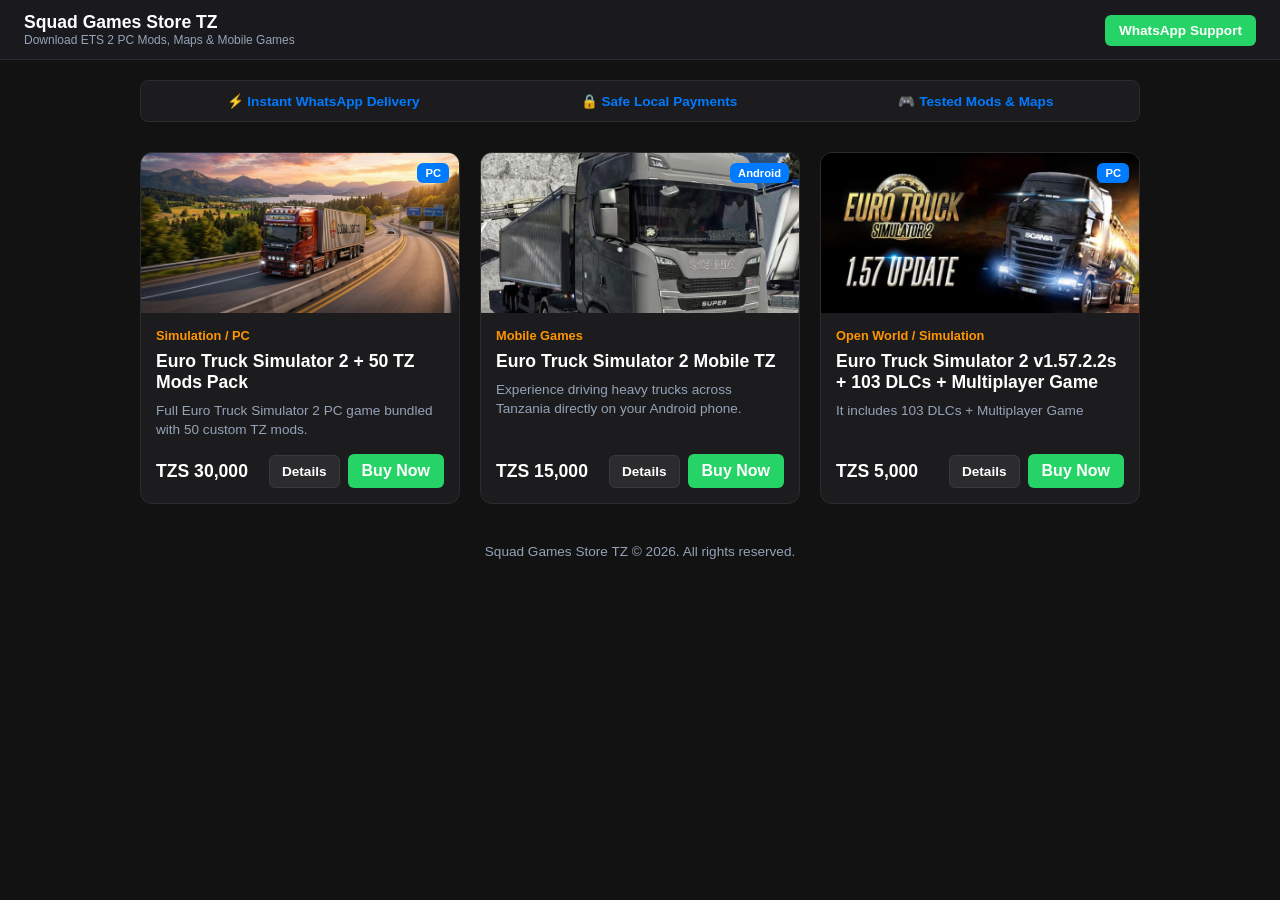
==== index.html @ 9fa2ed62 "Update index.html" ====
<!DOCTYPE html>
<html lang="en">
<head>
    <meta charset="UTF-8">
    <meta name="viewport" content="width=device-width, initial-scale=1.0">
    <title>Squad Games Store TZ</title>
    <link rel="stylesheet" href="style.css">
</head>
<body>

    <!-- Sleek Navigation Header -->
    <header class="navbar">
        <div class="brand">
            <img src="profile.jpg" alt="Profile" class="nav-avatar" onerror="this.style.display='none';" />
            <div class="brand-text">
                <span class="brand-title">Squad Games Store TZ</span>
                <span class="brand-sub">Download ETS 2 PC Mods, Maps & Mobile Games</span>
            </div>
        </div>
        <nav class="nav-links">
            <a href="https://wa.me/255692752060" target="_blank" class="nav-btn">WhatsApp Support</a>
        </nav>
    </header>

    <div class="container">
        <!-- Trust Indicators Bar -->
        <div class="trust-bar">
            <div class="trust-item">⚡ Instant WhatsApp Delivery</div>
            <div class="trust-item">🔒 Safe Local Payments</div>
            <div class="trust-item">🎮 Tested Mods & Maps</div>
        </div>

        <main id="game-grid" class="game-grid">
            <p style="text-align: center; color: #94a3b8;">Loading games...</p>
        </main>

        <footer class="footer-note">
            Squad Games Store TZ &copy; 2026. All rights reserved.
        </footer>
    </div>

    <!-- Hidden Game Details Popup Modal -->
    <div id="details-modal" class="modal-overlay" onclick="closeModal(event)">
        <div class="modal-content" onclick="event.stopPropagation()">
            <span class="close-btn" onclick="closeModalDirect()">&times;</span>
            <h2 id="modal-title" style="margin-top: 0; font-size: 1.3rem;"></h2>
            <p id="modal-desc" style="color: #94a3b8; font-size: 0.9rem; margin-top: 5px;"></p>
            
            <div class="specs-box">
                <strong style="color: #007aff;">⚙️ System Requirements:</strong><br>
                <span id="modal-req">Standard System Requirements</span>
            </div>

            <strong style="color: #ffffff; font-size: 0.9rem;">📸 Game Preview (Click to Enlarge):</strong>
            <div id="modal-gallery" class="screenshots-container"></div>

            <div style="margin-top: 20px; display: flex; justify-content: space-between; align-items: center;">
                <span id="modal-price" style="font-size: 1.2rem; font-weight: bold; color: #25d366;"></span>
                <a id="modal-buy" href="#" target="_blank" class="btn-download">Buy Now</a>
            </div>
        </div>
    </div>

    <!-- Full Screen Image Lightbox Modal -->
    <div id="fullscreen-modal" class="fullscreen-overlay" onclick="closeFullScreen()">
        <span class="fullscreen-close" onclick="closeFullScreen()">&times;</span>
        <img id="fullscreen-img" class="fullscreen-img" src="" alt="Full Screen Preview">
    </div>

    <script>
        let loadedGamesData = [];

        const fallbackGames = [
            {
                title: "Euro Truck Simulator 2 + 50 TZ Mods Pack",
                platform: "PC",
                category: "Simulation / PC",
                description: "Full Euro Truck Simulator 2 PC game bundled with 50 custom TZ mods.",
                requirements: "OS: Windows 10/11 (64-bit) | RAM: 8 GB | Storage: 25 GB | GPU: Intel HD 620 / NVIDIA GTX 660",
                price: "TZS 30,000",
                image: "ets-2-pc.jpg",
                screenshots: [
                    "4193b766a912970fac32e8b171d693df.webp",
                    "f645a854f358ea2a930c5be36d485616.webp",
                    "Screenshot_20260902_131118_TikTok.jpg"
                ],
                downloadUrl: "https://wa.me/255692752060?text=Hello%20Squad%20Games%2C%20I%20want%20to%20buy%20Euro%20Truck%20Simulator%202%20%2B%2050%20TZ%20Mods%20Pack%20(TZS%2030%2C000)."
            },
            {
                title: "Euro Truck Simulator 2 Mobile TZ",
                platform: "Android",
                category: "Mobile Games",
                description: "Experience driving heavy trucks across Tanzania directly on your Android phone.",
                requirements: "OS: Android 8.0+ | RAM: 4 GB minimum | Storage: 3 GB free space",
                price: "TZS 15,000",
                image: "ets-2-mobile.jpg",
                screenshots: [
                    "Screenshot_20260902_131001_TikTok.jpg",
                    "Screenshot_20260902_130935_TikTok.jpg",
                    "be9b02184c2d31b4c53e8500366db61e.webp"
                ],
                downloadUrl: "https://wa.me/255692752060?text=Hello%20Squad%20Games%2C%20I%20want%20to%20buy%20Euro%20Truck%20Simulator%202%20Mobile%20TZ%20(TZS%2015%2C000)."
            },
            {
                title: "Euro Truck Simulator 2 v1.57.2.2s + 103 DLCs + Multiplayer Game",
                platform: "PC",
                category: "Open World / Simulation",
                description: "It includes 103 DLCs + Multiplayer Game",
                requirements: "OS: Windows 7/8.1/10/11 (64-bit) | RAM: 8 GB | Storage: 25 GB | GPU: Nvidia GTX 660 / AMD HD 7870",
                price: "TZS 5,000",
                image: "ets 2 1.57.png",
                screenshots: [
                    "Annotation 2026-09-02 125957.png",
                    "Annotation 2026-09-02 130017.png",
                    "Annotation 2026-09-02 125943.png"
                ],
                downloadUrl: "https://wa.me/255692752060?text=Hello%20Squad%20Games%2C%20I%20want%20to%20buy%20Euro%20Truck%20Simulator%202%20v1.57.2.2s%20%2B%20103%20DLCs%20%2B%20Multiplayer%20Game%20(TZS%205%2C000)."
            }
        ];

        function renderGames(data) {
            loadedGamesData = data;
            const container = document.getElementById("game-grid");
            if (!container) return;
            container.innerHTML = "";

            data.forEach((game, index) => {
                const card = document.createElement("div");
                card.classList.add("game-card");
                card.innerHTML = `
                    <div class="card-badge">${game.platform || "Game"}</div>
                    <img src="${game.image}" 
                         alt="${game.title}" 
                         class="game-img" 
                         loading="lazy" 
                         onerror="this.src='https://via.placeholder.com/300x180?text=Image+Not+Found';" />
                    <div class="game-details">
                        <span class="category-tag">${game.category || ""}</span>
                        <h3>${game.title}</h3>
                        <p>${game.description || ""}</p>
                        <div class="card-action">
                            <span class="price">${game.price}</span>
                            <div class="action-group">
                                <button class="btn-details" onclick="openDetails(${index})">Details</button>
                                <a href="${game.downloadUrl}" target="_blank" class="btn-download">Buy Now</a>
                            </div>
                        </div>
                    </div>
                `;
                container.appendChild(card);
            });
        }

        function openDetails(index) {
            const game = loadedGamesData[index];
            if (!game) return;

            document.getElementById("modal-title").innerText = game.title;
            document.getElementById("modal-desc").innerText = game.description || "";
            document.getElementById("modal-req").innerText = game.requirements || "No minimum requirements specified.";
            document.getElementById("modal-price").innerText = game.price;
            document.getElementById("modal-buy").href = game.downloadUrl;

            const gallery = document.getElementById("modal-gallery");
            if (game.screenshots && game.screenshots.length > 0) {
                gallery.innerHTML = game.screenshots.map(img => 
                    `<img src="${img}" onclick="openFullScreen('${img}')" onerror="this.src='https://via.placeholder.com/300x180?text=Image+Not+Found';">`
                ).join('');
            } else {
                gallery.innerHTML = `<img src="${game.image}" onclick="openFullScreen('${game.image}')">`;
            }

            document.getElementById("details-modal").classList.add("active");
        }

        function closeModal(event) {
            if (event.target.classList.contains("modal-overlay")) {
                closeModalDirect();
            }
        }

        function closeModalDirect() {
            document.getElementById("details-modal").classList.remove("active");
        }

        function openFullScreen(imgSrc) {
            const fullImg = document.getElementById("fullscreen-img");
            fullImg.src = imgSrc;
            document.getElementById("fullscreen-modal").classList.add("active");
        }

        function closeFullScreen() {
            document.getElementById("fullscreen-modal").classList.remove("active");
        }

        document.addEventListener("DOMContentLoaded", () => {
            fetch("./games.json")
                .then(response => {
                    if (!response.ok) throw new Error("Failed to load games.json");
                    return response.json();
                })
                .then(games => renderGames(games))
                .catch(err => {
                    console.warn("Using inline game fallback:", err);
                    renderGames(fallbackGames);
                });
        });
    </script>
</body>
</html>
---- style.css ----
:root {
    --text-muted: #94a3b8;
}

body {
    font-family: Arial, sans-serif;
    background-color: #121212;
    color: #ffffff;
    margin: 0;
    padding: 0;
}

/* Header Navbar */
.navbar {
    display: flex;
    justify-content: space-between;
    align-items: center;
    padding: 12px 24px;
    background-color: #1a1a1e;
    border-bottom: 1px solid #2c2c2e;
}

.brand {
    display: flex;
    align-items: center;
    gap: 12px;
}

.nav-avatar {
    width: 38px;
    height: 38px;
    border-radius: 50%;
    object-fit: cover;
    border: 2px solid #007aff;
}

.brand-text {
    display: flex;
    flex-direction: column;
}

.brand-title {
    font-weight: bold;
    font-size: 1.1rem;
    color: #ffffff;
}

.brand-sub {
    font-size: 0.75rem;
    color: var(--text-muted);
}

.nav-btn {
    background-color: #25d366;
    color: #ffffff;
    text-decoration: none;
    padding: 8px 14px;
    border-radius: 6px;
    font-size: 0.85rem;
    font-weight: bold;
    transition: background 0.2s ease;
}

.nav-btn:hover {
    background-color: #1da851;
}

/* Main Container */
.container {
    max-width: 1000px;
    margin: 0 auto;
    padding: 20px;
}

/* Trust Bar */
.trust-bar {
    display: flex;
    justify-content: space-around;
    background: #1c1c1e;
    border: 1px solid #2c2c2e;
    padding: 12px 10px;
    border-radius: 8px;
    margin-bottom: 20px;
    flex-wrap: wrap;
    gap: 10px;
}

.trust-item {
    font-size: 0.85rem;
    color: #007aff;
    font-weight: bold;
}

/* Game Cards Grid */
.game-grid {
    display: grid;
    grid-template-columns: repeat(auto-fit, minmax(260px, 1fr));
    gap: 20px;
    padding: 10px 0;
}

.game-card {
    background: #1c1c1e;
    border: 1px solid #2c2c2e;
    border-radius: 12px;
    overflow: hidden;
    position: relative;
    display: flex;
    flex-direction: column;
}

.card-badge {
    position: absolute;
    top: 10px;
    right: 10px;
    background: #007aff;
    color: #fff;
    font-size: 0.7rem;
    padding: 4px 8px;
    border-radius: 6px;
    font-weight: bold;
}

.game-img {
    width: 100%;
    height: 160px;
    object-fit: cover;
}

.game-details {
    padding: 15px;
    display: flex;
    flex-direction: column;
    flex-grow: 1;
}

.game-details h3 {
    margin: 8px 0;
    font-size: 1.1rem;
}

.game-details p {
    color: var(--text-muted);
    font-size: 0.85rem;
    margin: 0;
    line-height: 1.4;
}

.category-tag {
    color: #ff9500;
    font-size: 0.8rem;
    font-weight: bold;
}

.card-action {
    margin-top: auto;
    display: flex;
    justify-content: space-between;
    align-items: center;
    padding-top: 15px;
}

.price {
    font-weight: bold;
    color: #ffffff;
    font-size: 1.1rem;
}

.btn-download {
    background: #25d366;
    color: #fff;
    text-decoration: none;
    padding: 8px 14px;
    border-radius: 6px;
    font-weight: bold;
}

.btn-download:hover {
    background: #1da851;
}

.footer-note {
    text-align: center;
    margin-top: 30px;
    color: var(--text-muted);
    font-size: 0.85rem;
}

/* Details Modal Styles */
.action-group {
    display: flex;
    gap: 8px;
    align-items: center;
}

.btn-details {
    background: #2c2c2e;
    color: #ffffff;
    border: 1px solid #3a3a3c;
    padding: 8px 12px;
    border-radius: 6px;
    font-weight: bold;
    font-size: 0.85rem;
    cursor: pointer;
    transition: background 0.2s ease;
}

.btn-details:hover {
    background: #3a3a3c;
}

.modal-overlay {
    position: fixed;
    top: 0;
    left: 0;
    width: 100%;
    height: 100%;
    background: rgba(0, 0, 0, 0.85);
    display: flex;
    align-items: center;
    justify-content: center;
    z-index: 1000;
    opacity: 0;
    pointer-events: none;
    transition: opacity 0.25s ease;
}

.modal-overlay.active {
    opacity: 1;
    pointer-events: auto;
}

.modal-content {
    background: #1c1c1e;
    border: 1px solid #2c2c2e;
    border-radius: 12px;
    padding: 20px;
    max-width: 500px;
    width: 90%;
    max-height: 85vh;
    overflow-y: auto;
    position: relative;
    color: #ffffff;
}

.close-btn {
    position: absolute;
    top: 12px;
    right: 16px;
    font-size: 1.5rem;
    color: var(--text-muted);
    cursor: pointer;
    line-height: 1;
}

.specs-box {
    background: #121212;
    padding: 12px;
    border-left: 3px solid #007aff;
    border-radius: 6px;
    font-size: 0.85rem;
    margin: 15px 0;
    color: #e2e8f0;
    line-height: 1.4;
}

/* Screenshot Grid Layout */
.screenshots-container {
    display: grid;
    grid-template-columns: repeat(auto-fit, minmax(130px, 1fr));
    gap: 10px;
    margin-top: 10px;
}

.screenshots-container img {
    width: 100%;
    height: 100px;
    border-radius: 6px;
    object-fit: cover;
    border: 1px solid #2c2c2e;
    cursor: pointer;
    transition: transform 0.2s ease, border-color 0.2s ease;
}

.screenshots-container img:hover {
    transform: scale(1.03);
    border-color: #007aff;
}

/* Full Screen Image Viewer Modal */
.fullscreen-overlay {
    position: fixed;
    top: 0;
    left: 0;
    width: 100%;
    height: 100%;
    background: rgba(0, 0, 0, 0.95);
    display: flex;
    align-items: center;
    justify-content: center;
    z-index: 2000;
    opacity: 0;
    pointer-events: none;
    transition: opacity 0.25s ease;
}

.fullscreen-overlay.active {
    opacity: 1;
    pointer-events: auto;
}

.fullscreen-img {
    max-width: 90%;
    max-height: 90vh;
    border-radius: 8px;
    box-shadow: 0 0 20px rgba(0, 0, 0, 0.8);
    object-fit: contain;
}

.fullscreen-close {
    position: absolute;
    top: 20px;
    right: 25px;
    font-size: 2.5rem;
    color: #ffffff;
    cursor: pointer;
    z-index: 2001;
}
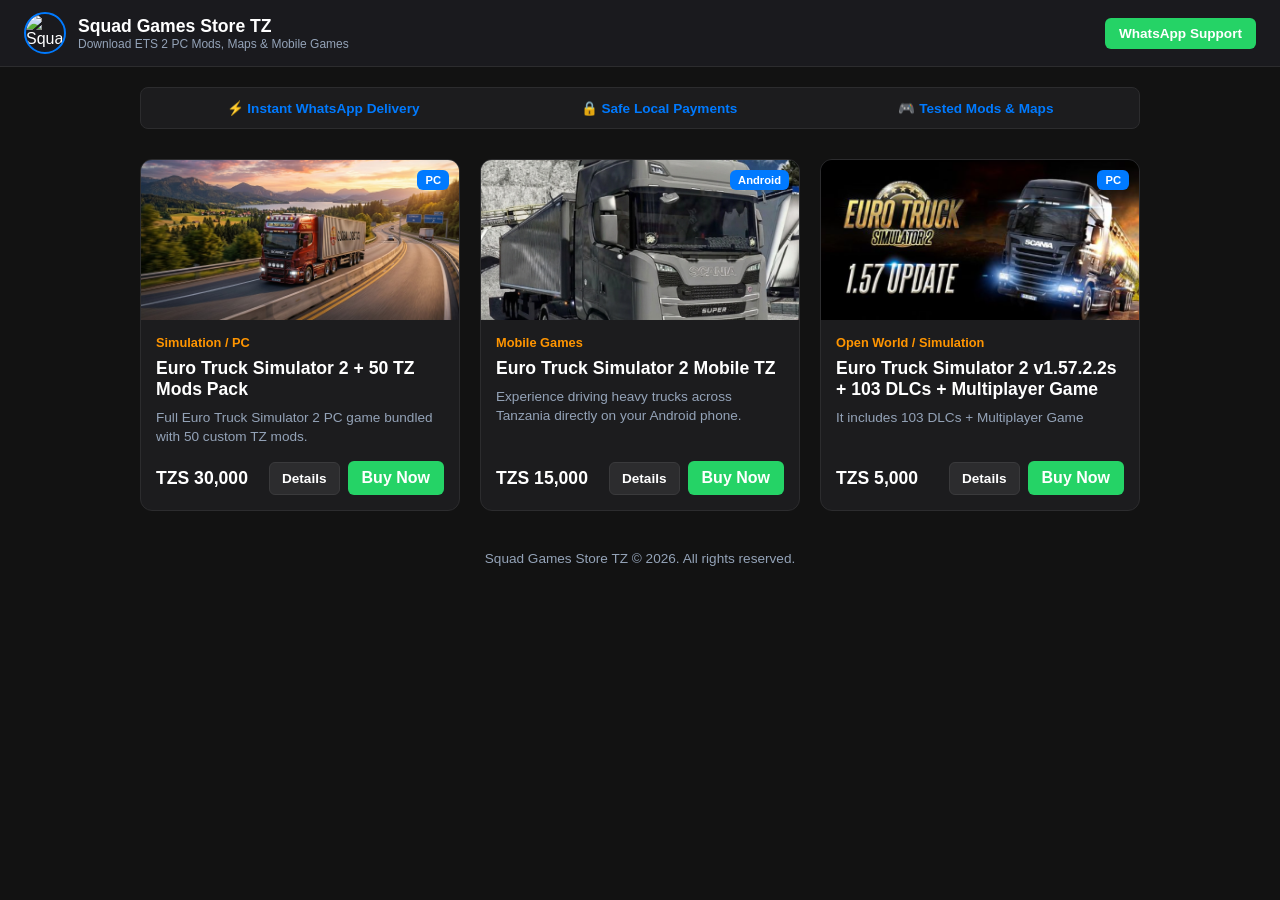
==== commit 442ca549: "Update index.html" ====
--- a/index.html
+++ b/index.html
@@ -8,10 +8,10 @@
 </head>
 <body>
 
-    <!-- Sleek Navigation Header -->
+    <!-- Navigation Header with Profile Picture -->
     <header class="navbar">
         <div class="brand">
-            <img src="profile.jpg" alt="Profile" class="nav-avatar" onerror="this.style.display='none';" />
+            <img src="profile.jpg" alt="Squad Games Profile" class="nav-avatar" />
             <div class="brand-text">
                 <span class="brand-title">Squad Games Store TZ</span>
                 <span class="brand-sub">Download ETS 2 PC Mods, Maps & Mobile Games</span>
@@ -39,7 +39,7 @@
         </footer>
     </div>
 
-    <!-- Hidden Game Details Popup Modal -->
+    <!-- Game Details Popup Modal -->
     <div id="details-modal" class="modal-overlay" onclick="closeModal(event)">
         <div class="modal-content" onclick="event.stopPropagation()">
             <span class="close-btn" onclick="closeModalDirect()">&times;</span>
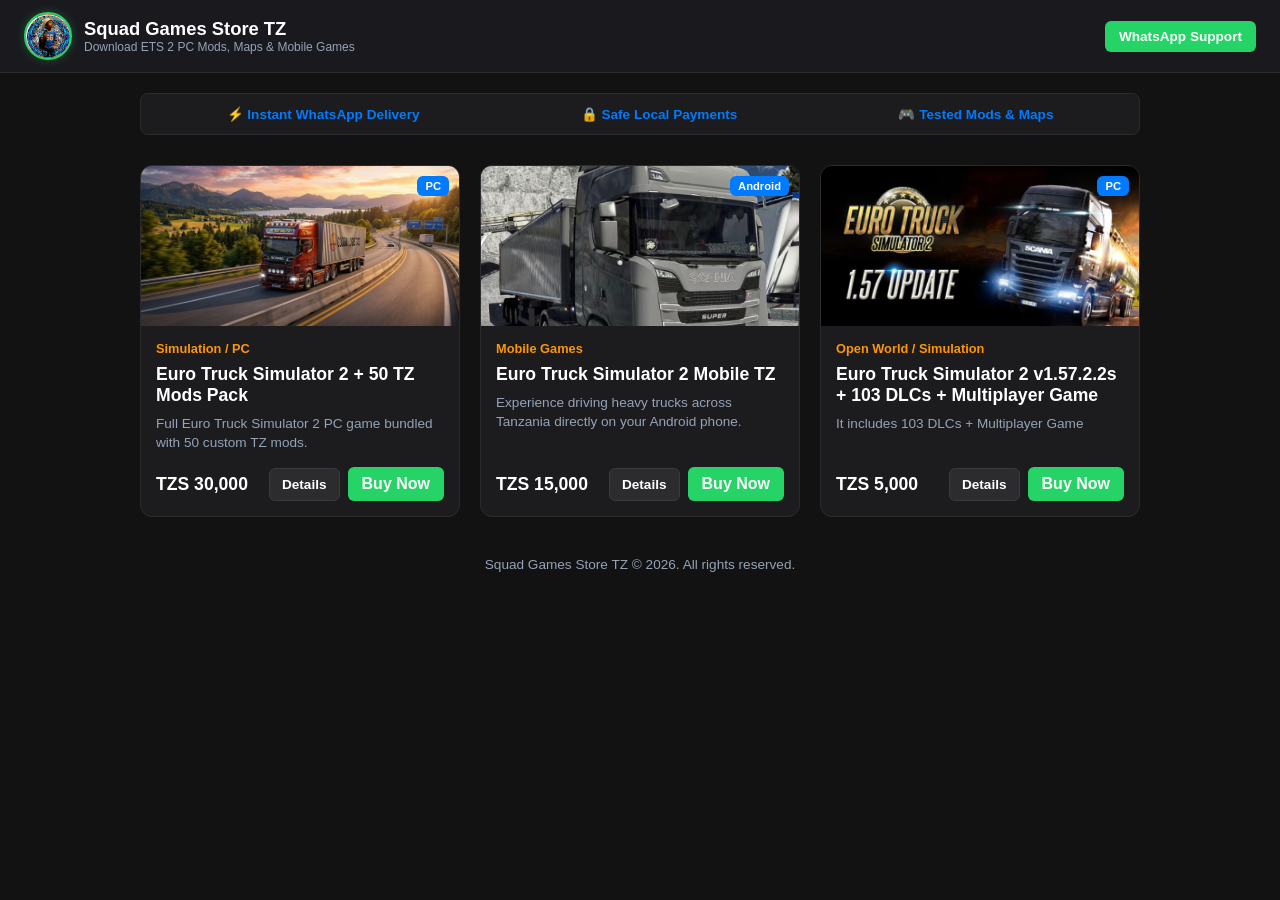
==== commit a5beba84: "Update index.html" ====
--- a/index.html
+++ b/index.html
@@ -11,7 +11,7 @@
     <!-- Navigation Header with Profile Picture -->
     <header class="navbar">
         <div class="brand">
-            <img src="profile.jpg" alt="Squad Games Profile" class="nav-avatar" />
+            <img src="pictures/profile.jpg" alt="Squad Games Profile" class="nav-avatar" />
             <div class="brand-text">
                 <span class="brand-title">Squad Games Store TZ</span>
                 <span class="brand-sub">Download ETS 2 PC Mods, Maps & Mobile Games</span>
@@ -78,11 +78,11 @@
                 description: "Full Euro Truck Simulator 2 PC game bundled with 50 custom TZ mods.",
                 requirements: "OS: Windows 10/11 (64-bit) | RAM: 8 GB | Storage: 25 GB | GPU: Intel HD 620 / NVIDIA GTX 660",
                 price: "TZS 30,000",
-                image: "ets-2-pc.jpg",
+                image: "pictures/ets-2-pc.jpg",
                 screenshots: [
-                    "4193b766a912970fac32e8b171d693df.webp",
-                    "f645a854f358ea2a930c5be36d485616.webp",
-                    "Screenshot_20260902_131118_TikTok.jpg"
+                    "pictures/4193b766a912970fac32e8b171d693df.webp",
+                    "pictures/f645a854f358ea2a930c5be36d485616.webp",
+                    "pictures/Screenshot_20260902_131118_TikTok.jpg"
                 ],
                 downloadUrl: "https://wa.me/255692752060?text=Hello%20Squad%20Games%2C%20I%20want%20to%20buy%20Euro%20Truck%20Simulator%202%20%2B%2050%20TZ%20Mods%20Pack%20(TZS%2030%2C000)."
             },
@@ -93,11 +93,11 @@
                 description: "Experience driving heavy trucks across Tanzania directly on your Android phone.",
                 requirements: "OS: Android 8.0+ | RAM: 4 GB minimum | Storage: 3 GB free space",
                 price: "TZS 15,000",
-                image: "ets-2-mobile.jpg",
+                image: "pictures/ets-2-mobile.jpg",
                 screenshots: [
-                    "Screenshot_20260902_131001_TikTok.jpg",
-                    "Screenshot_20260902_130935_TikTok.jpg",
-                    "be9b02184c2d31b4c53e8500366db61e.webp"
+                    "pictures/Screenshot_20260902_131001_TikTok.jpg",
+                    "pictures/Screenshot_20260902_130935_TikTok.jpg",
+                    "pictures/be9b02184c2d31b4c53e8500366db61e.webp"
                 ],
                 downloadUrl: "https://wa.me/255692752060?text=Hello%20Squad%20Games%2C%20I%20want%20to%20buy%20Euro%20Truck%20Simulator%202%20Mobile%20TZ%20(TZS%2015%2C000)."
             },
@@ -108,11 +108,11 @@
                 description: "It includes 103 DLCs + Multiplayer Game",
                 requirements: "OS: Windows 7/8.1/10/11 (64-bit) | RAM: 8 GB | Storage: 25 GB | GPU: Nvidia GTX 660 / AMD HD 7870",
                 price: "TZS 5,000",
-                image: "ets 2 1.57.png",
+                image: "pictures/ets 2 1.57.png",
                 screenshots: [
-                    "Annotation 2026-09-02 125957.png",
-                    "Annotation 2026-09-02 130017.png",
-                    "Annotation 2026-09-02 125943.png"
+                    "pictures/Annotation 2026-09-02 125957.png",
+                    "pictures/Annotation 2026-09-02 130017.png",
+                    "pictures/Annotation 2026-09-02 125943.png"
                 ],
                 downloadUrl: "https://wa.me/255692752060?text=Hello%20Squad%20Games%2C%20I%20want%20to%20buy%20Euro%20Truck%20Simulator%202%20v1.57.2.2s%20%2B%20103%20DLCs%20%2B%20Multiplayer%20Game%20(TZS%205%2C000)."
             }
--- a/style.css
+++ b/style.css
@@ -27,11 +27,13 @@
 }
 
 .nav-avatar {
-    width: 38px;
-    height: 38px;
+    width: 44px;
+    height: 44px;
     border-radius: 50%;
     object-fit: cover;
-    border: 2px solid #007aff;
+    border: 2px solid #25d366;
+    box-shadow: 0 0 8px rgba(37, 211, 102, 0.3);
+    flex-shrink: 0;
 }
 
 .brand-text {
@@ -41,7 +43,7 @@
 
 .brand-title {
     font-weight: bold;
-    font-size: 1.1rem;
+    font-size: 1.15rem;
     color: #ffffff;
 }
 
@@ -59,6 +61,7 @@
     font-size: 0.85rem;
     font-weight: bold;
     transition: background 0.2s ease;
+    white-space: nowrap;
 }
 
 .nav-btn:hover {
@@ -326,3 +329,24 @@
     cursor: pointer;
     z-index: 2001;
 }
+
+/* Mobile Responsiveness */
+@media (max-width: 600px) {
+    .navbar {
+        flex-direction: column;
+        align-items: flex-start;
+        gap: 12px;
+        padding: 12px 16px;
+    }
+
+    .nav-links {
+        width: 100%;
+    }
+
+    .nav-btn {
+        display: block;
+        text-align: center;
+        width: 100%;
+        box-sizing: border-box;
+    }
+}
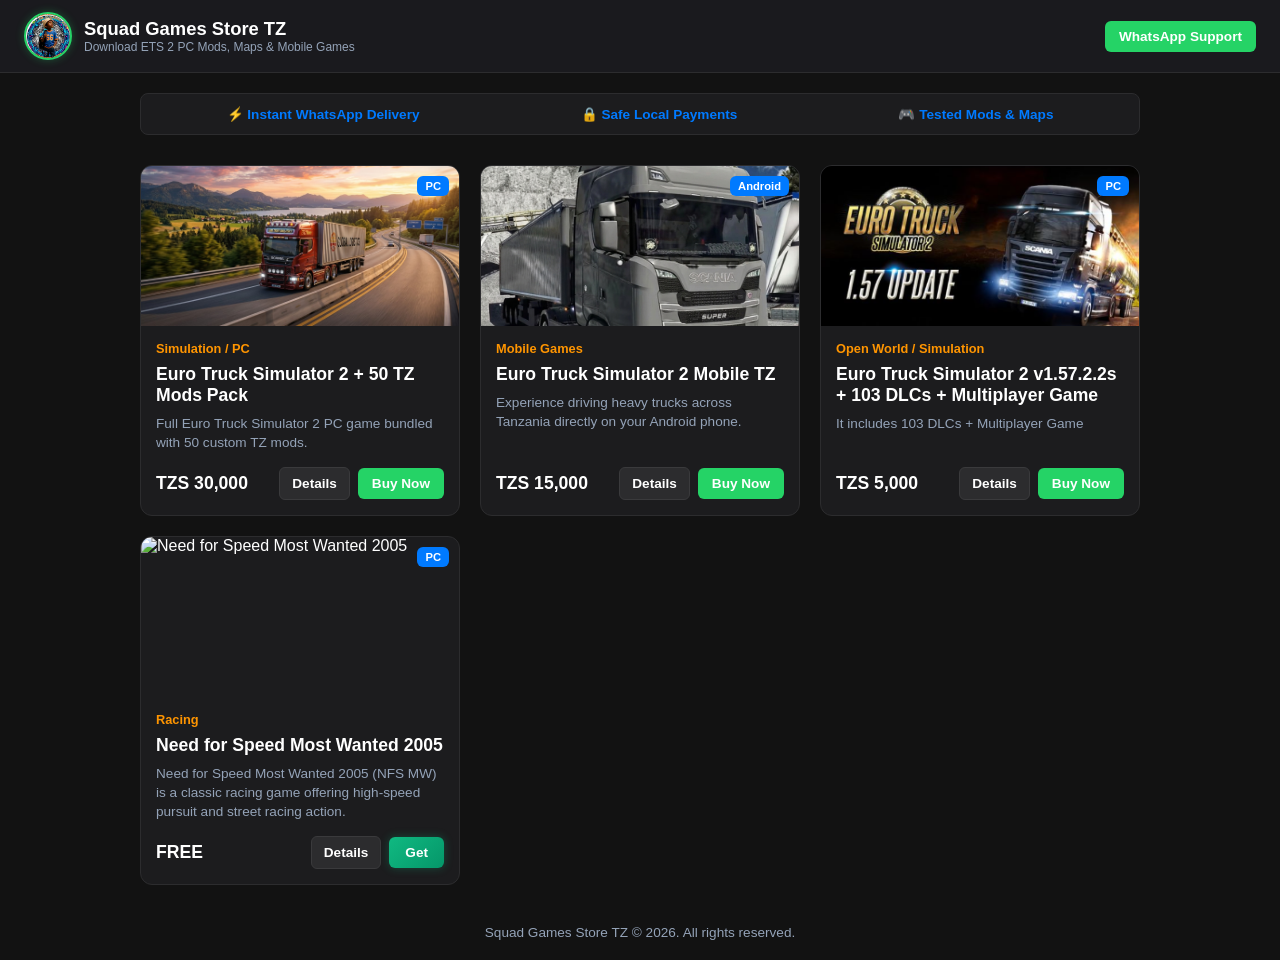
==== commit 7abc292c: "Update index.html" ====
--- a/index.html
+++ b/index.html
@@ -115,6 +115,21 @@
                     "pictures/Annotation 2026-09-02 125943.png"
                 ],
                 downloadUrl: "https://wa.me/255692752060?text=Hello%20Squad%20Games%2C%20I%20want%20to%20buy%20Euro%20Truck%20Simulator%202%20v1.57.2.2s%20%2B%20103%20DLCs%20%2B%20Multiplayer%20Game%20(TZS%205%2C000)."
+            },
+            {
+                title: "Need for Speed Most Wanted 2005",
+                platform: "PC",
+                category: "Racing",
+                description: "Need for Speed Most Wanted 2005 (NFS MW) is a classic racing game offering high-speed pursuit and street racing action.",
+                requirements: "OS: Windows 2000/XP/7 | CPU: 1.4GHz Processor | RAM: 256 MB | Storage: 3 GB | GPU: 64 MB DirectX 9.0c compatible Video Card",
+                price: "FREE",
+                image: "pictures/nfsmw-cover.png",
+                screenshots: [
+                    "pictures/nfsmw-shot1.png",
+                    "pictures/nfsmw-shot2.png",
+                    "pictures/nfsmw-shot3.png"
+                ],
+                downloadUrl: "https://www.mediafire.com/file_premium/adkj9ovmehh2mva/NFS_Most_Wanted_2005_-_%2528www.apunkagames.com%2529.zip/file"
             }
         ];
 
@@ -127,6 +142,14 @@
             data.forEach((game, index) => {
                 const card = document.createElement("div");
                 card.classList.add("game-card");
+
+                // Dynamic pricing check
+                const priceText = String(game.price || "").trim().toUpperCase();
+                const isFree = priceText === "FREE" || priceText === "0" || priceText.includes("FREE");
+
+                const actionBtnText = isFree ? "Get" : "Buy Now";
+                const actionBtnClass = isFree ? "btn-get" : "btn-download";
+
                 card.innerHTML = `
                     <div class="card-badge">${game.platform || "Game"}</div>
                     <img src="${game.image}" 
@@ -142,7 +165,7 @@
                             <span class="price">${game.price}</span>
                             <div class="action-group">
                                 <button class="btn-details" onclick="openDetails(${index})">Details</button>
-                                <a href="${game.downloadUrl}" target="_blank" class="btn-download">Buy Now</a>
+                                <a href="${game.downloadUrl}" target="_blank" class="btn-action ${actionBtnClass}">${actionBtnText}</a>
                             </div>
                         </div>
                     </div>
@@ -155,11 +178,21 @@
             const game = loadedGamesData[index];
             if (!game) return;
 
+            const priceText = String(game.price || "").trim().toUpperCase();
+            const isFree = priceText === "FREE" || priceText === "0" || priceText.includes("FREE");
+
+            const modalBtnText = isFree ? "Get" : "Buy Now";
+            const modalBtnClass = isFree ? "btn-get" : "btn-download";
+
             document.getElementById("modal-title").innerText = game.title;
             document.getElementById("modal-desc").innerText = game.description || "";
             document.getElementById("modal-req").innerText = game.requirements || "No minimum requirements specified.";
             document.getElementById("modal-price").innerText = game.price;
-            document.getElementById("modal-buy").href = game.downloadUrl;
+
+            const buyBtn = document.getElementById("modal-buy");
+            buyBtn.href = game.downloadUrl;
+            buyBtn.innerText = modalBtnText;
+            buyBtn.className = `btn-action ${modalBtnClass}`;
 
             const gallery = document.getElementById("modal-gallery");
             if (game.screenshots && game.screenshots.length > 0) {
--- a/style.css
+++ b/style.css
@@ -169,17 +169,84 @@
     font-size: 1.1rem;
 }
 
+/* Action Group & Buttons */
+.action-group {
+    display: flex;
+    gap: 8px;
+    align-items: center;
+}
+
+.btn-details {
+    background: #2c2c2e;
+    color: #ffffff;
+    border: 1px solid #3a3a3c;
+    padding: 8px 12px;
+    border-radius: 6px;
+    font-weight: bold;
+    font-size: 0.85rem;
+    cursor: pointer;
+    transition: background 0.2s ease;
+}
+
+.btn-details:hover {
+    background: #3a3a3c;
+}
+
+/* Base button style for dynamic links */
+.btn-action {
+    display: inline-flex;
+    align-items: center;
+    justify-content: center;
+    padding: 8px 14px;
+    border-radius: 6px;
+    font-size: 0.85rem;
+    font-weight: bold;
+    text-decoration: none;
+    transition: all 0.2s ease;
+    cursor: pointer;
+    border: none;
+}
+
+/* Paid Game Button (Buy Now) */
 .btn-download {
     background: #25d366;
-    color: #fff;
+    color: #ffffff;
     text-decoration: none;
     padding: 8px 14px;
     border-radius: 6px;
     font-weight: bold;
+    font-size: 0.85rem;
+    transition: background 0.2s ease, transform 0.2s ease;
+    display: inline-flex;
+    align-items: center;
+    justify-content: center;
 }
 
 .btn-download:hover {
     background: #1da851;
+    transform: translateY(-1px);
+}
+
+/* Free Game Button (Get) */
+.btn-get {
+    background: linear-gradient(135deg, #10b981, #059669);
+    color: #ffffff;
+    padding: 8px 16px;
+    border-radius: 6px;
+    font-weight: bold;
+    font-size: 0.85rem;
+    text-decoration: none;
+    box-shadow: 0 0 10px rgba(16, 185, 129, 0.3);
+    transition: all 0.2s ease;
+    display: inline-flex;
+    align-items: center;
+    justify-content: center;
+}
+
+.btn-get:hover {
+    background: linear-gradient(135deg, #34d399, #10b981);
+    box-shadow: 0 0 15px rgba(16, 185, 129, 0.5);
+    transform: translateY(-1px);
 }
 
 .footer-note {
@@ -190,28 +257,6 @@
 }
 
 /* Details Modal Styles */
-.action-group {
-    display: flex;
-    gap: 8px;
-    align-items: center;
-}
-
-.btn-details {
-    background: #2c2c2e;
-    color: #ffffff;
-    border: 1px solid #3a3a3c;
-    padding: 8px 12px;
-    border-radius: 6px;
-    font-weight: bold;
-    font-size: 0.85rem;
-    cursor: pointer;
-    transition: background 0.2s ease;
-}
-
-.btn-details:hover {
-    background: #3a3a3c;
-}
-
 .modal-overlay {
     position: fixed;
     top: 0;
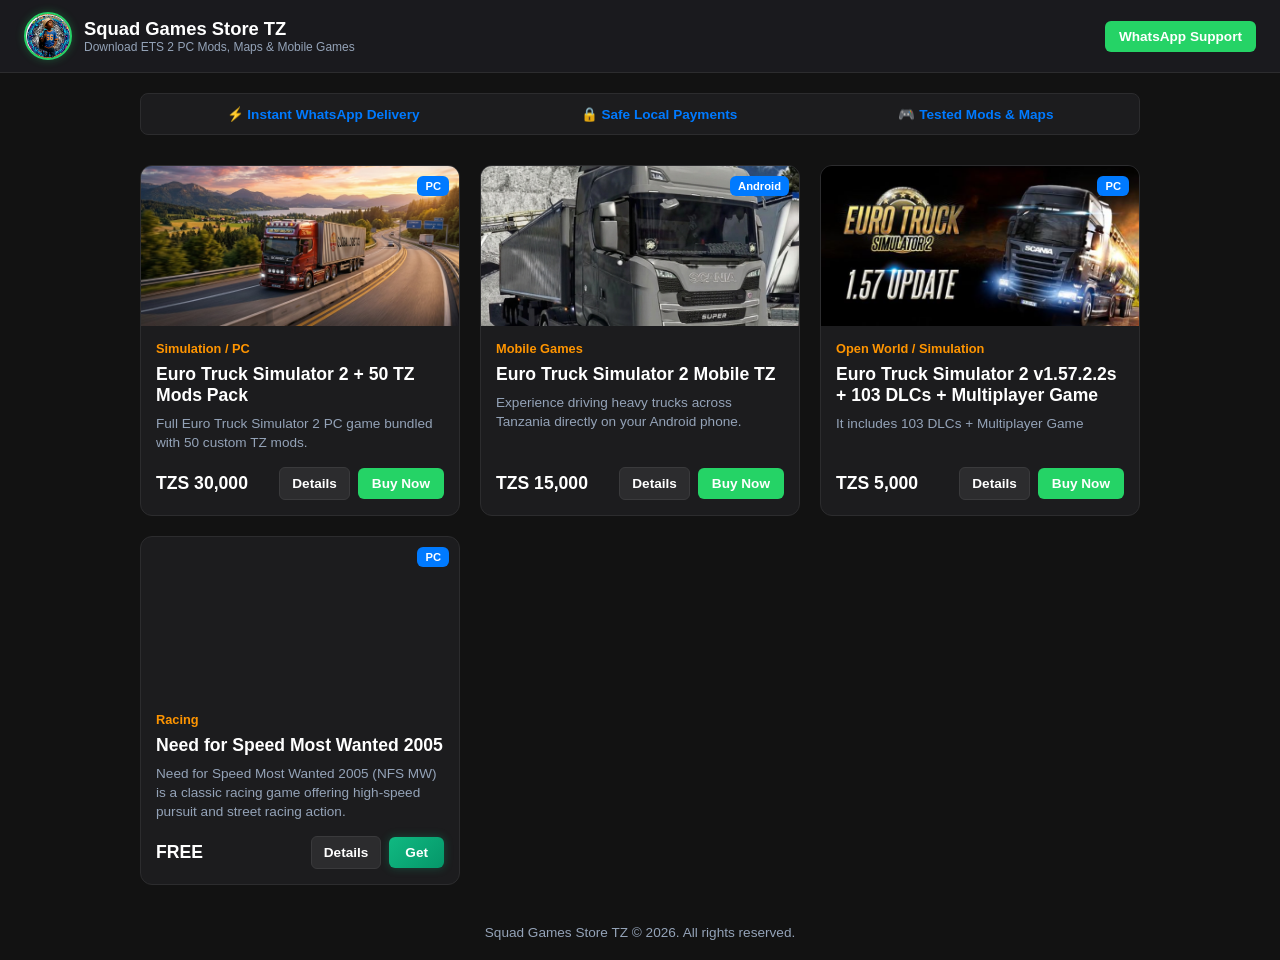
==== commit cf46cdba: "Update index.html" ====
--- a/index.html
+++ b/index.html
@@ -123,11 +123,11 @@
                 description: "Need for Speed Most Wanted 2005 (NFS MW) is a classic racing game offering high-speed pursuit and street racing action.",
                 requirements: "OS: Windows 2000/XP/7 | CPU: 1.4GHz Processor | RAM: 256 MB | Storage: 3 GB | GPU: 64 MB DirectX 9.0c compatible Video Card",
                 price: "FREE",
-                image: "pictures/nfsmw-cover.png",
-                screenshots: [
-                    "pictures/nfsmw-shot1.png",
-                    "pictures/nfsmw-shot2.png",
-                    "pictures/nfsmw-shot3.png"
+                image: "pictures/Screenshot (7).png",
+                screenshots: [
+                    "pictures/Screenshot (7).png",
+                    "pictures/Screenshot (8).png",
+                    "pictures/Screenshot (9).png"
                 ],
                 downloadUrl: "https://www.mediafire.com/file_premium/adkj9ovmehh2mva/NFS_Most_Wanted_2005_-_%2528www.apunkagames.com%2529.zip/file"
             }
@@ -143,7 +143,6 @@
                 const card = document.createElement("div");
                 card.classList.add("game-card");
 
-                // Dynamic pricing check
                 const priceText = String(game.price || "").trim().toUpperCase();
                 const isFree = priceText === "FREE" || priceText === "0" || priceText.includes("FREE");
 
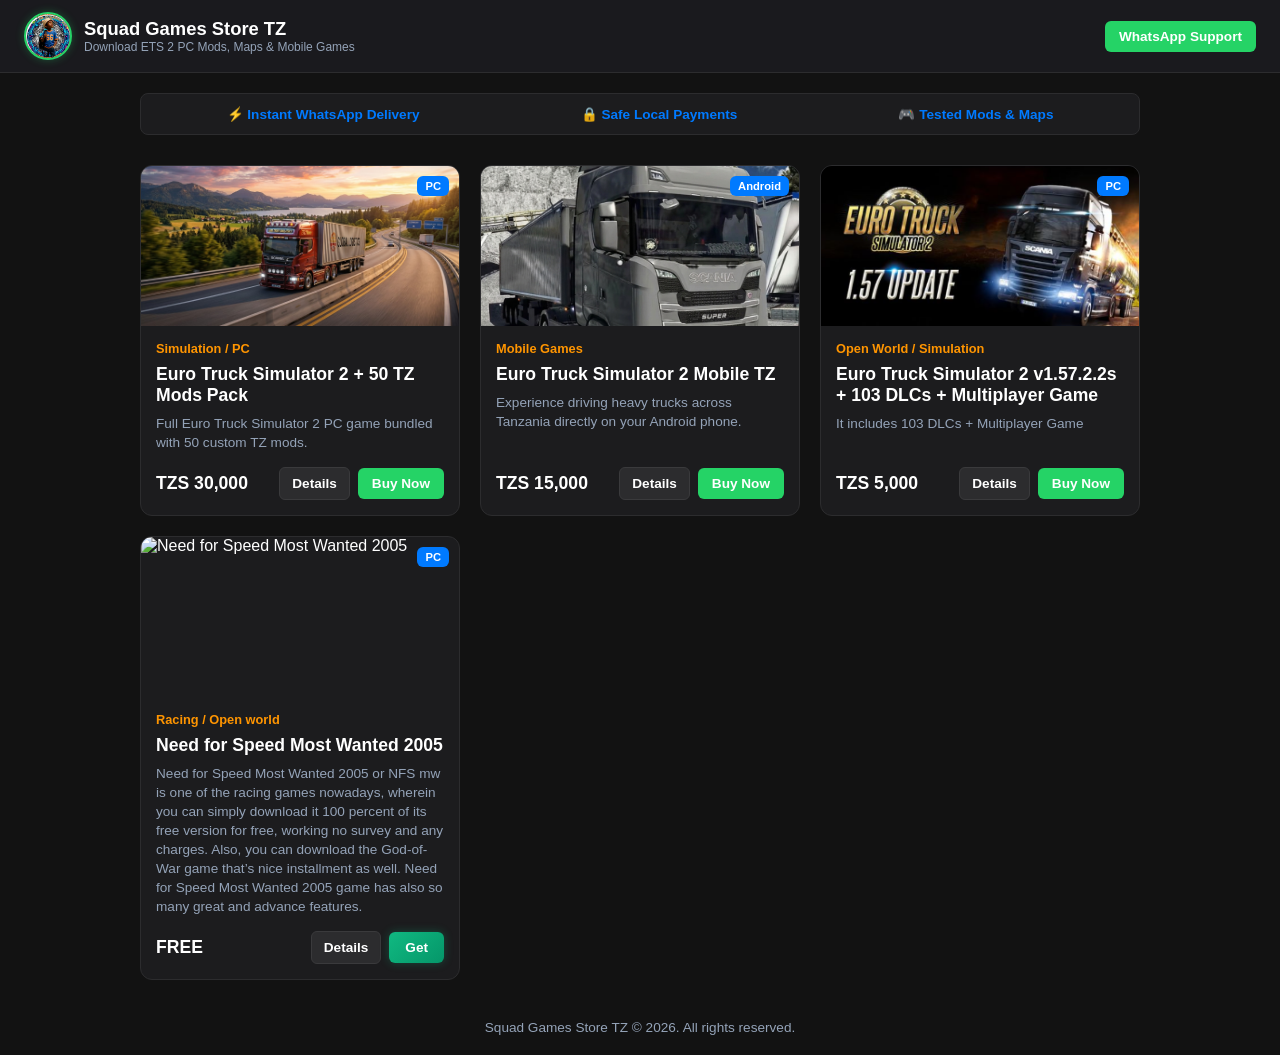
==== commit 79e8975e: "Update index.html" ====
--- a/index.html
+++ b/index.html
@@ -119,17 +119,17 @@
             {
                 title: "Need for Speed Most Wanted 2005",
                 platform: "PC",
-                category: "Racing",
-                description: "Need for Speed Most Wanted 2005 (NFS MW) is a classic racing game offering high-speed pursuit and street racing action.",
-                requirements: "OS: Windows 2000/XP/7 | CPU: 1.4GHz Processor | RAM: 256 MB | Storage: 3 GB | GPU: 64 MB DirectX 9.0c compatible Video Card",
+                category: "Racing / Open world",
+                description: "Need for Speed Most Wanted 2005 or NFS mw is one of the racing games nowadays, wherein you can simply download it 100 percent of its free version for free, working no survey and any charges. Also, you can download the God-of-War game that’s nice installment as well. Need for Speed Most Wanted 2005 game has also so many great and advance features.",
+                requirements: "OS: Windows 2000/XP/7 CPU: 1.4GHz Processor RAM: 256 MB HDD: 3 GB VGA: 64 MB Video Card Sound: DirectX compatible Sound Card DX: DirectX 9.0c 8X CD-ROM Drive",
                 price: "FREE",
-                image: "pictures/Screenshot (7).png",
-                screenshots: [
-                    "pictures/Screenshot (7).png",
-                    "pictures/Screenshot (8).png",
-                    "pictures/Screenshot (9).png"
-                ],
-                downloadUrl: "https://www.mediafire.com/file_premium/adkj9ovmehh2mva/NFS_Most_Wanted_2005_-_%2528www.apunkagames.com%2529.zip/file"
+                image: "pictures/nfsmw-shot4.png",
+                screenshots: [
+                    "pictures/nfsmw-shot1.png",
+                    "pictures/nfsmw-shot2.png",
+                    "pictures/nfsmw-shot3.png"
+                ],
+                downloadUrl: "https://wa.me/255692752060?text=Hello%20Squad%20Games%2C%20I%20want%20to%20buy%20Need%20for%20Speed%20Most%20Wanted%202005%20(FREE)."
             }
         ];
 
@@ -155,7 +155,7 @@
                          alt="${game.title}" 
                          class="game-img" 
                          loading="lazy" 
-                         onerror="this.src='https://via.placeholder.com/300x180?text=Image+Not+Found';" />
+                         onerror="this.onerror=null; this.src='pictures/nfsmw-shot1.png';" />
                     <div class="game-details">
                         <span class="category-tag">${game.category || ""}</span>
                         <h3>${game.title}</h3>
@@ -196,7 +196,7 @@
             const gallery = document.getElementById("modal-gallery");
             if (game.screenshots && game.screenshots.length > 0) {
                 gallery.innerHTML = game.screenshots.map(img => 
-                    `<img src="${img}" onclick="openFullScreen('${img}')" onerror="this.src='https://via.placeholder.com/300x180?text=Image+Not+Found';">`
+                    `<img src="${img}" onclick="openFullScreen('${img}')" onerror="this.onerror=null; this.src='pictures/nfsmw-shot1.png';">`
                 ).join('');
             } else {
                 gallery.innerHTML = `<img src="${game.image}" onclick="openFullScreen('${game.image}')">`;
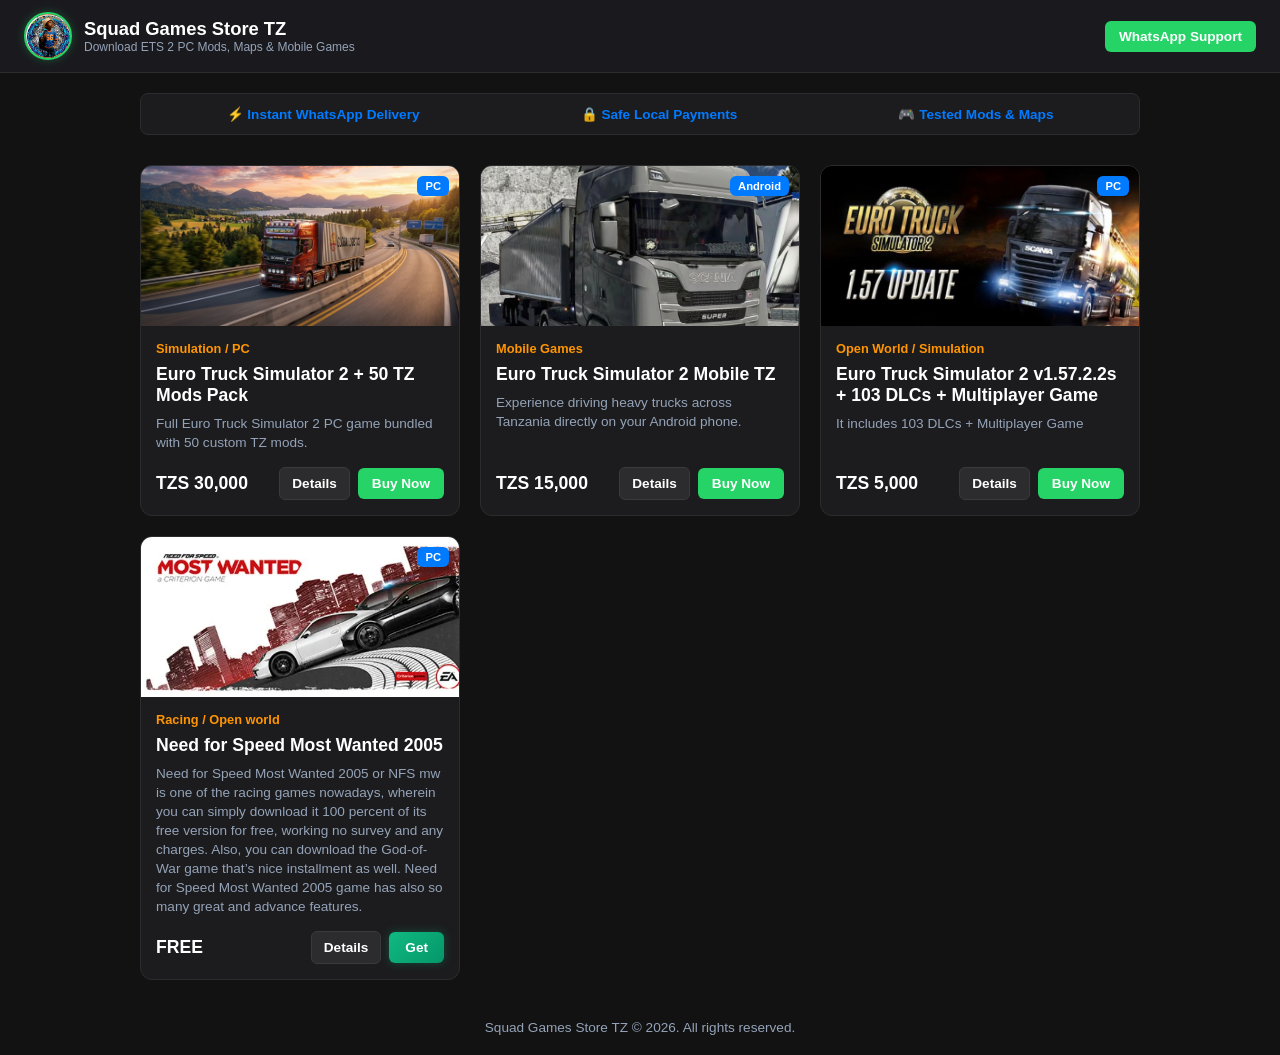
==== commit acc44d0f: "Update index.html" ====
--- a/index.html
+++ b/index.html
@@ -11,7 +11,7 @@
     <!-- Navigation Header with Profile Picture -->
     <header class="navbar">
         <div class="brand">
-            <img src="pictures/profile.jpg" alt="Squad Games Profile" class="nav-avatar" />
+            <img src="images/profile.jpg" alt="Squad Games Profile" class="nav-avatar" />
             <div class="brand-text">
                 <span class="brand-title">Squad Games Store TZ</span>
                 <span class="brand-sub">Download ETS 2 PC Mods, Maps & Mobile Games</span>
@@ -78,11 +78,11 @@
                 description: "Full Euro Truck Simulator 2 PC game bundled with 50 custom TZ mods.",
                 requirements: "OS: Windows 10/11 (64-bit) | RAM: 8 GB | Storage: 25 GB | GPU: Intel HD 620 / NVIDIA GTX 660",
                 price: "TZS 30,000",
-                image: "pictures/ets-2-pc.jpg",
-                screenshots: [
-                    "pictures/4193b766a912970fac32e8b171d693df.webp",
-                    "pictures/f645a854f358ea2a930c5be36d485616.webp",
-                    "pictures/Screenshot_20260902_131118_TikTok.jpg"
+                image: "images/ets-2-pc.jpg",
+                screenshots: [
+                    "images/4193b766a912970fac32e8b171d693df.webp",
+                    "images/f645a854f358ea2a930c5be36d485616.webp",
+                    "images/Screenshot_20260902_131118_TikTok.jpg"
                 ],
                 downloadUrl: "https://wa.me/255692752060?text=Hello%20Squad%20Games%2C%20I%20want%20to%20buy%20Euro%20Truck%20Simulator%202%20%2B%2050%20TZ%20Mods%20Pack%20(TZS%2030%2C000)."
             },
@@ -93,11 +93,11 @@
                 description: "Experience driving heavy trucks across Tanzania directly on your Android phone.",
                 requirements: "OS: Android 8.0+ | RAM: 4 GB minimum | Storage: 3 GB free space",
                 price: "TZS 15,000",
-                image: "pictures/ets-2-mobile.jpg",
-                screenshots: [
-                    "pictures/Screenshot_20260902_131001_TikTok.jpg",
-                    "pictures/Screenshot_20260902_130935_TikTok.jpg",
-                    "pictures/be9b02184c2d31b4c53e8500366db61e.webp"
+                image: "images/ets-2-mobile.jpg",
+                screenshots: [
+                    "images/Screenshot_20260902_131001_TikTok.jpg",
+                    "images/Screenshot_20260902_130935_TikTok.jpg",
+                    "images/be9b02184c2d31b4c53e8500366db61e.webp"
                 ],
                 downloadUrl: "https://wa.me/255692752060?text=Hello%20Squad%20Games%2C%20I%20want%20to%20buy%20Euro%20Truck%20Simulator%202%20Mobile%20TZ%20(TZS%2015%2C000)."
             },
@@ -108,11 +108,11 @@
                 description: "It includes 103 DLCs + Multiplayer Game",
                 requirements: "OS: Windows 7/8.1/10/11 (64-bit) | RAM: 8 GB | Storage: 25 GB | GPU: Nvidia GTX 660 / AMD HD 7870",
                 price: "TZS 5,000",
-                image: "pictures/ets 2 1.57.png",
-                screenshots: [
-                    "pictures/Annotation 2026-09-02 125957.png",
-                    "pictures/Annotation 2026-09-02 130017.png",
-                    "pictures/Annotation 2026-09-02 125943.png"
+                image: "images/ets 2 1.57.png",
+                screenshots: [
+                    "images/Annotation 2026-09-02 125957.png",
+                    "images/Annotation 2026-09-02 130017.png",
+                    "images/Annotation 2026-09-02 125943.png"
                 ],
                 downloadUrl: "https://wa.me/255692752060?text=Hello%20Squad%20Games%2C%20I%20want%20to%20buy%20Euro%20Truck%20Simulator%202%20v1.57.2.2s%20%2B%20103%20DLCs%20%2B%20Multiplayer%20Game%20(TZS%205%2C000)."
             },
@@ -123,11 +123,11 @@
                 description: "Need for Speed Most Wanted 2005 or NFS mw is one of the racing games nowadays, wherein you can simply download it 100 percent of its free version for free, working no survey and any charges. Also, you can download the God-of-War game that’s nice installment as well. Need for Speed Most Wanted 2005 game has also so many great and advance features.",
                 requirements: "OS: Windows 2000/XP/7 CPU: 1.4GHz Processor RAM: 256 MB HDD: 3 GB VGA: 64 MB Video Card Sound: DirectX compatible Sound Card DX: DirectX 9.0c 8X CD-ROM Drive",
                 price: "FREE",
-                image: "pictures/nfsmw-shot4.png",
-                screenshots: [
-                    "pictures/nfsmw-shot1.png",
-                    "pictures/nfsmw-shot2.png",
-                    "pictures/nfsmw-shot3.png"
+                image: "images/nfsmw-shot4.png",
+                screenshots: [
+                    "images/nfsmw-shot1.png",
+                    "images/nfsmw-shot2.png",
+                    "images/nfsmw-shot3.png"
                 ],
                 downloadUrl: "https://wa.me/255692752060?text=Hello%20Squad%20Games%2C%20I%20want%20to%20buy%20Need%20for%20Speed%20Most%20Wanted%202005%20(FREE)."
             }
@@ -155,7 +155,7 @@
                          alt="${game.title}" 
                          class="game-img" 
                          loading="lazy" 
-                         onerror="this.onerror=null; this.src='pictures/nfsmw-shot1.png';" />
+                         onerror="this.onerror=null; this.src='images/nfsmw-shot1.png';" />
                     <div class="game-details">
                         <span class="category-tag">${game.category || ""}</span>
                         <h3>${game.title}</h3>
@@ -196,7 +196,7 @@
             const gallery = document.getElementById("modal-gallery");
             if (game.screenshots && game.screenshots.length > 0) {
                 gallery.innerHTML = game.screenshots.map(img => 
-                    `<img src="${img}" onclick="openFullScreen('${img}')" onerror="this.onerror=null; this.src='pictures/nfsmw-shot1.png';">`
+                    `<img src="${img}" onclick="openFullScreen('${img}')" onerror="this.onerror=null; this.src='images/nfsmw-shot1.png';">`
                 ).join('');
             } else {
                 gallery.innerHTML = `<img src="${game.image}" onclick="openFullScreen('${game.image}')">`;
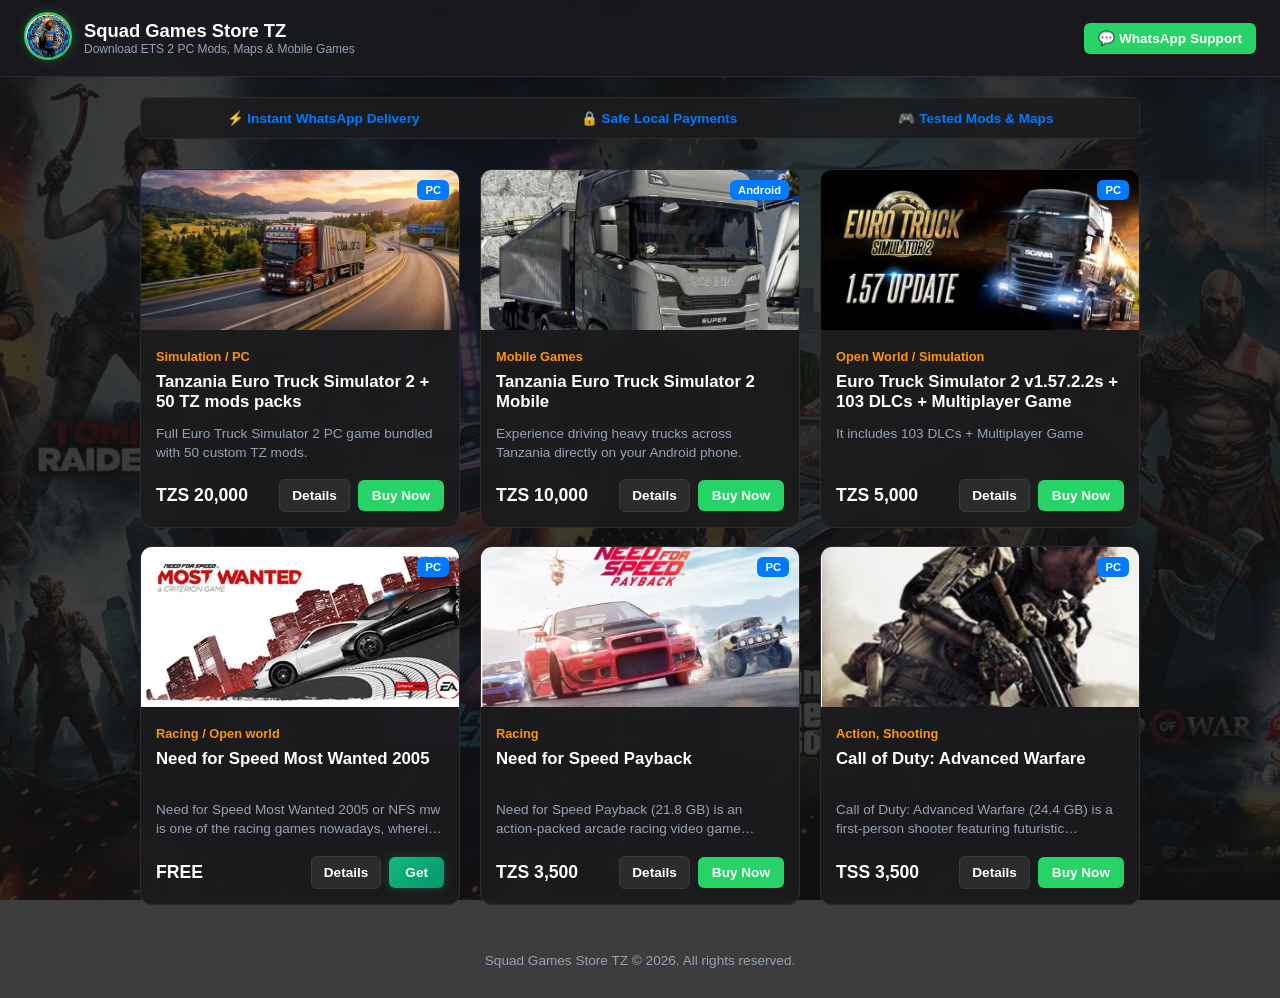
==== commit 0ccb144e: "Update index.html" ====
--- a/index.html
+++ b/index.html
@@ -11,27 +11,34 @@
     <!-- Navigation Header with Profile Picture -->
     <header class="navbar">
         <div class="brand">
-            <img src="images/profile.jpg" alt="Squad Games Profile" class="nav-avatar" />
+            <div class="avatar-glow">
+                <img src="images/profile.jpg" alt="Squad Games Profile" class="nav-avatar" />
+            </div>
             <div class="brand-text">
                 <span class="brand-title">Squad Games Store TZ</span>
                 <span class="brand-sub">Download ETS 2 PC Mods, Maps & Mobile Games</span>
             </div>
         </div>
         <nav class="nav-links">
-            <a href="https://wa.me/255692752060" target="_blank" class="nav-btn">WhatsApp Support</a>
+            <a href="https://wa.me/255692752060" target="_blank" class="nav-btn">
+                <span class="whatsapp-icon">💬</span> WhatsApp Support
+            </a>
         </nav>
     </header>
 
     <div class="container">
         <!-- Trust Indicators Bar -->
         <div class="trust-bar">
-            <div class="trust-item">⚡ Instant WhatsApp Delivery</div>
-            <div class="trust-item">🔒 Safe Local Payments</div>
-            <div class="trust-item">🎮 Tested Mods & Maps</div>
+            <div class="trust-item"><span class="trust-icon">⚡</span> Instant WhatsApp Delivery</div>
+            <div class="trust-item"><span class="trust-icon">🔒</span> Safe Local Payments</div>
+            <div class="trust-item"><span class="trust-icon">🎮</span> Tested Mods & Maps</div>
         </div>
 
         <main id="game-grid" class="game-grid">
-            <p style="text-align: center; color: #94a3b8;">Loading games...</p>
+            <div class="loading-state">
+                <div class="spinner"></div>
+                <p>Loading epic games...</p>
+            </div>
         </main>
 
         <footer class="footer-note">
@@ -151,11 +158,13 @@
 
                 card.innerHTML = `
                     <div class="card-badge">${game.platform || "Game"}</div>
-                    <img src="${game.image}" 
-                         alt="${game.title}" 
-                         class="game-img" 
-                         loading="lazy" 
-                         onerror="this.onerror=null; this.src='images/nfsmw-shot1.png';" />
+                    <div class="game-img-wrapper">
+                        <img src="${game.image}" 
+                             alt="${game.title}" 
+                             class="game-img" 
+                             loading="lazy" 
+                             onerror="this.onerror=null; this.src='images/nfsmw-shot1.png';" />
+                    </div>
                     <div class="game-details">
                         <span class="category-tag">${game.category || ""}</span>
                         <h3>${game.title}</h3>
--- a/style.css
+++ b/style.css
@@ -4,10 +4,13 @@
 
 body {
     font-family: Arial, sans-serif;
-    background-color: #121212;
+    background: linear-gradient(rgba(18, 18, 18, 0.82), rgba(18, 18, 18, 0.82)), 
+                url('images/background.png') no-repeat center center fixed;
+    background-size: cover;
     color: #ffffff;
     margin: 0;
     padding: 0;
+    min-height: 100vh;
 }
 
 /* Header Navbar */
@@ -16,8 +19,9 @@
     justify-content: space-between;
     align-items: center;
     padding: 12px 24px;
-    background-color: #1a1a1e;
+    background-color: rgba(26, 26, 30, 0.95);
     border-bottom: 1px solid #2c2c2e;
+    backdrop-filter: blur(8px);
 }
 
 .brand {
@@ -79,13 +83,14 @@
 .trust-bar {
     display: flex;
     justify-content: space-around;
-    background: #1c1c1e;
+    background: rgba(28, 28, 30, 0.9);
     border: 1px solid #2c2c2e;
     padding: 12px 10px;
     border-radius: 8px;
     margin-bottom: 20px;
     flex-wrap: wrap;
     gap: 10px;
+    backdrop-filter: blur(5px);
 }
 
 .trust-item {
@@ -103,13 +108,21 @@
 }
 
 .game-card {
-    background: #1c1c1e;
+    background: rgba(28, 28, 30, 0.92);
     border: 1px solid #2c2c2e;
     border-radius: 12px;
     overflow: hidden;
     position: relative;
     display: flex;
     flex-direction: column;
+    height: 100%;
+    backdrop-filter: blur(5px);
+    transition: transform 0.2s ease, border-color 0.2s ease;
+}
+
+.game-card:hover {
+    transform: translateY(-3px);
+    border-color: #3a3a3c;
 }
 
 .card-badge {
@@ -139,7 +152,12 @@
 
 .game-details h3 {
     margin: 8px 0;
-    font-size: 1.1rem;
+    font-size: 1.05rem;
+    display: -webkit-box;
+    -webkit-line-clamp: 2;
+    -webkit-box-orient: vertical;
+    overflow: hidden;
+    height: 2.6em;
 }
 
 .game-details p {
@@ -147,6 +165,12 @@
     font-size: 0.85rem;
     margin: 0;
     line-height: 1.4;
+    display: -webkit-box;
+    -webkit-line-clamp: 2;
+    -webkit-box-orient: vertical;
+    overflow: hidden;
+    text-overflow: ellipsis;
+    height: 2.8em;
 }
 
 .category-tag {
@@ -227,7 +251,7 @@
     transform: translateY(-1px);
 }
 
-/* Free Game Button (Get) */
+/* Free Game Button (Get / Download) */
 .btn-get {
     background: linear-gradient(135deg, #10b981, #059669);
     color: #ffffff;
@@ -254,6 +278,7 @@
     margin-top: 30px;
     color: var(--text-muted);
     font-size: 0.85rem;
+    padding: 10px 0;
 }
 
 /* Details Modal Styles */
@@ -291,6 +316,12 @@
     color: #ffffff;
 }
 
+.modal-content p {
+    font-size: 0.95rem;
+    line-height: 1.6;
+    color: #e2e8f0;
+}
+
 .close-btn {
     position: absolute;
     top: 12px;
